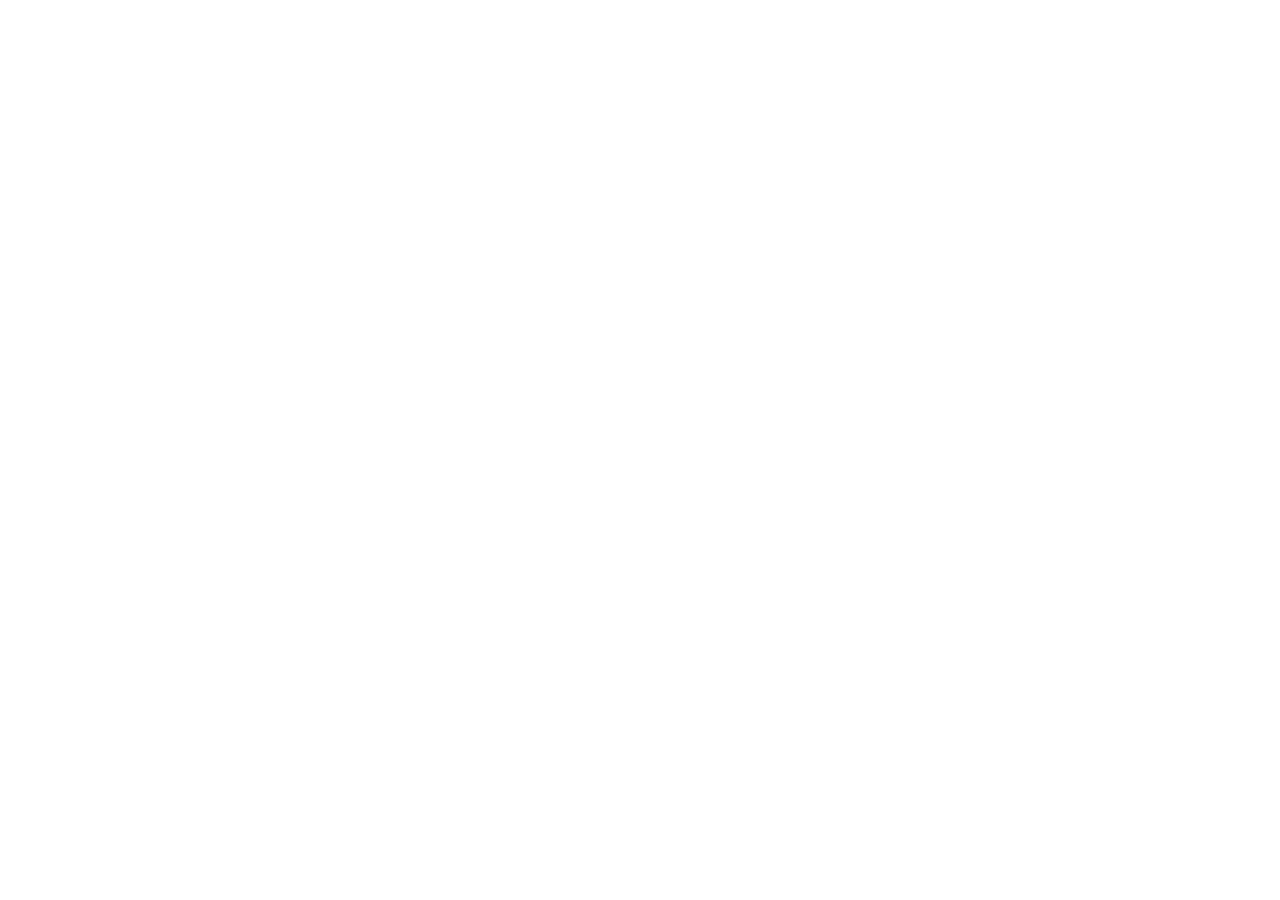
==== index.html @ 23eb6a3d "First commit" ====
<!doctype html>
<html lang="en">
<head>
    <meta charset="UTF-8">

    <meta content="width=device-width, initial-scale=1" name="viewport">
    <script defer src="script.js" type="module"></script>
    <title>Document</title>
</head>
<body>

</body>
</html>
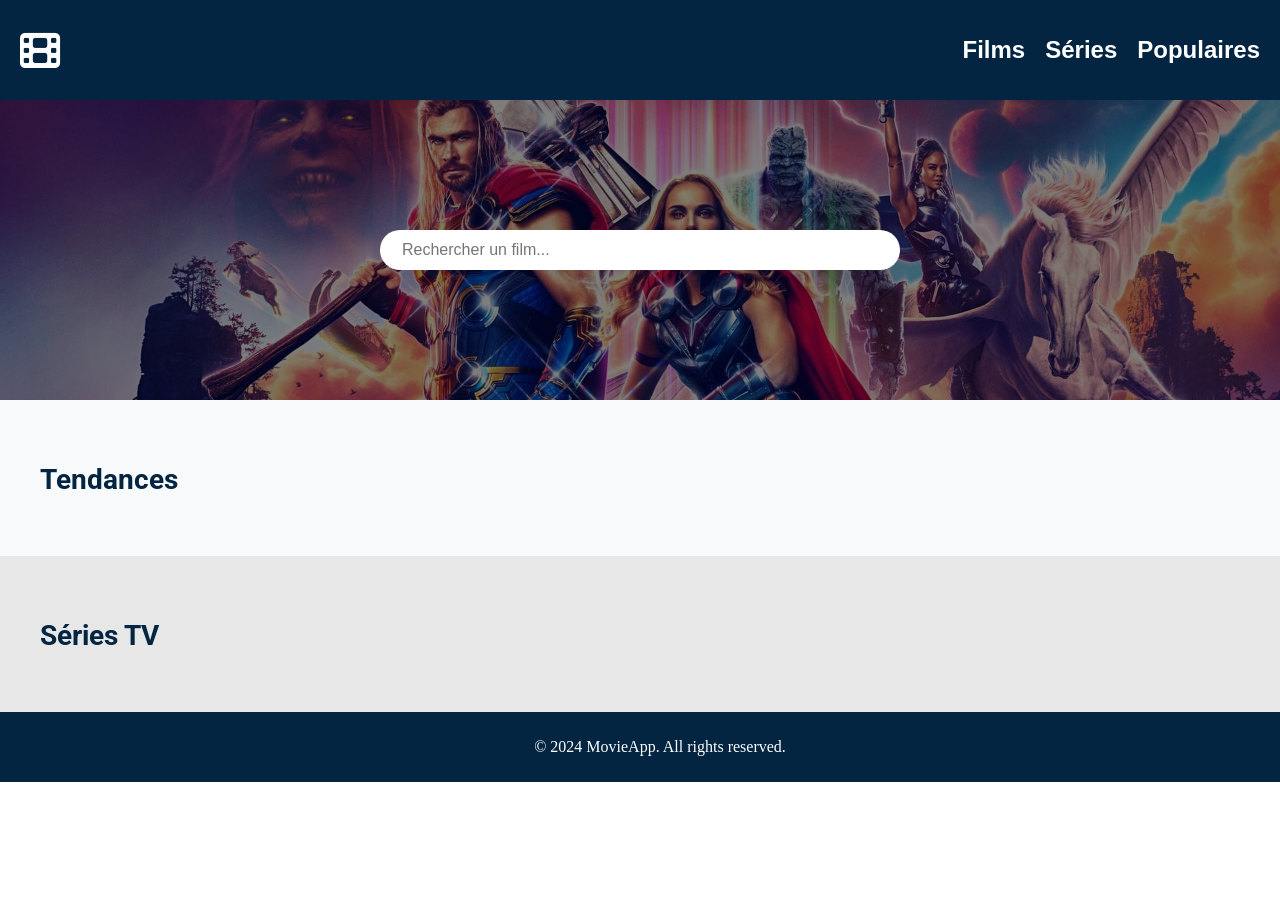
==== commit 308edc00: "HTML base & CSS upload" ====
--- a/index.html
+++ b/index.html
@@ -2,12 +2,47 @@
 <html lang="en">
 <head>
     <meta charset="UTF-8">
+    <link href="https://cdnjs.cloudflare.com/ajax/libs/font-awesome/6.5.0/css/all.min.css" rel="stylesheet">
 
+    <link href="style.css" rel="stylesheet">
     <meta content="width=device-width, initial-scale=1" name="viewport">
     <script defer src="script.js" type="module"></script>
     <title>Document</title>
 </head>
 <body>
+<header>
+    <a href="index.html">
+        <i class="fa-solid fa-film"></i>
+    </a>
+    <nav>
+        <a href="#">Films</a>
+        <a href="#">Séries</a>
+        <a href="#">Populaires</a>
+    </nav>
+</header>
+<section class="avengers">
+    <div class="search-bar">
+        <input placeholder="Rechercher un film..." type="text">
+    </div>
+</section>
+<section class="movies">
+    <div class="container">
+        <h2>Tendances</h2>
+        <div class="movie-list" id="movie-list">
 
+        </div>
+    </div>
+</section>
+<section class="series">
+    <div class="container">
+        <h2>Séries TV</h2>
+        <div class="serie-list" id="serie-list">
+
+        </div>
+    </div>
+</section>
+<footer>
+    <p>© 2024 MovieApp. All rights reserved.</p>
+</footer>
 </body>
 </html>
--- a/style.css
+++ b/style.css
@@ -0,0 +1,114 @@
+@import url('https://fonts.googleapis.com/css2?family=Roboto:ital,wght@0,100..900;1,100..900&display=swap');
+
+body {
+    background-color: #ffffff;
+    margin: 0;
+    padding: 0;
+}
+
+header {
+    background-color: #032541;
+    height: 100px;
+    display: flex;
+    align-items: center;
+    justify-content: space-between;
+    padding: 0 20px;
+
+}
+
+nav {
+    display: flex;
+    gap: 20px;
+    font-family: "Roboto Light", sans-serif;
+    font-weight: 900;
+    font-size: 24px;
+}
+
+ul {
+    margin: 0;
+    padding: 0;
+}
+
+header a {
+    color: white;
+    text-decoration: none;
+}
+
+header i {
+    color: white;
+    font-size: 40px;
+}
+
+.avengers {
+    background-image: linear-gradient(rgba(0, 0, 0, 0.5), rgba(0, 0, 0, 0.5)), url('images/avengers.jpg');
+    background-size: cover;
+    background-position: center;
+    height: 300px;
+    display: flex;
+    align-items: center;
+    justify-content: center;
+    padding: 0 40px;
+}
+
+.search-bar {
+    display: flex;
+
+    align-items: center;
+    background-color: white;
+    border-radius: 30px;
+    padding: 10px 20px;
+    width: 40%;
+}
+
+.search-bar input {
+    border: none;
+    outline: none;
+    width: 100%;
+    font-size: 16px;
+}
+
+footer {
+    background-color: #032541;
+    color: white;
+    display: flex;
+    align-items: center;
+    justify-content: center;
+    padding: 0 20px;
+    width: 100%;
+    height: 70px;
+}
+
+.movies {
+    padding: 40px 20px;
+    background-color: #f8f9fa;
+}
+
+.container {
+    max-width: 1200px;
+    margin: 0 auto;
+}
+
+.movies h2 {
+    font-family: "Roboto", sans-serif;
+    font-size: 28px;
+    margin-bottom: 20px;
+    color: #032541;
+}
+
+.movie-list {
+    display: grid;
+    grid-template-columns: repeat(auto-fill, minmax(250px, 1fr));
+    gap: 20px;
+}
+
+.series {
+    padding: 40px 20px;
+    background-color: #E7E7E7;
+}
+
+.series h2 {
+    font-family: "Roboto", sans-serif;
+    font-size: 28px;
+    margin-bottom: 20px;
+    color: #032541;
+}
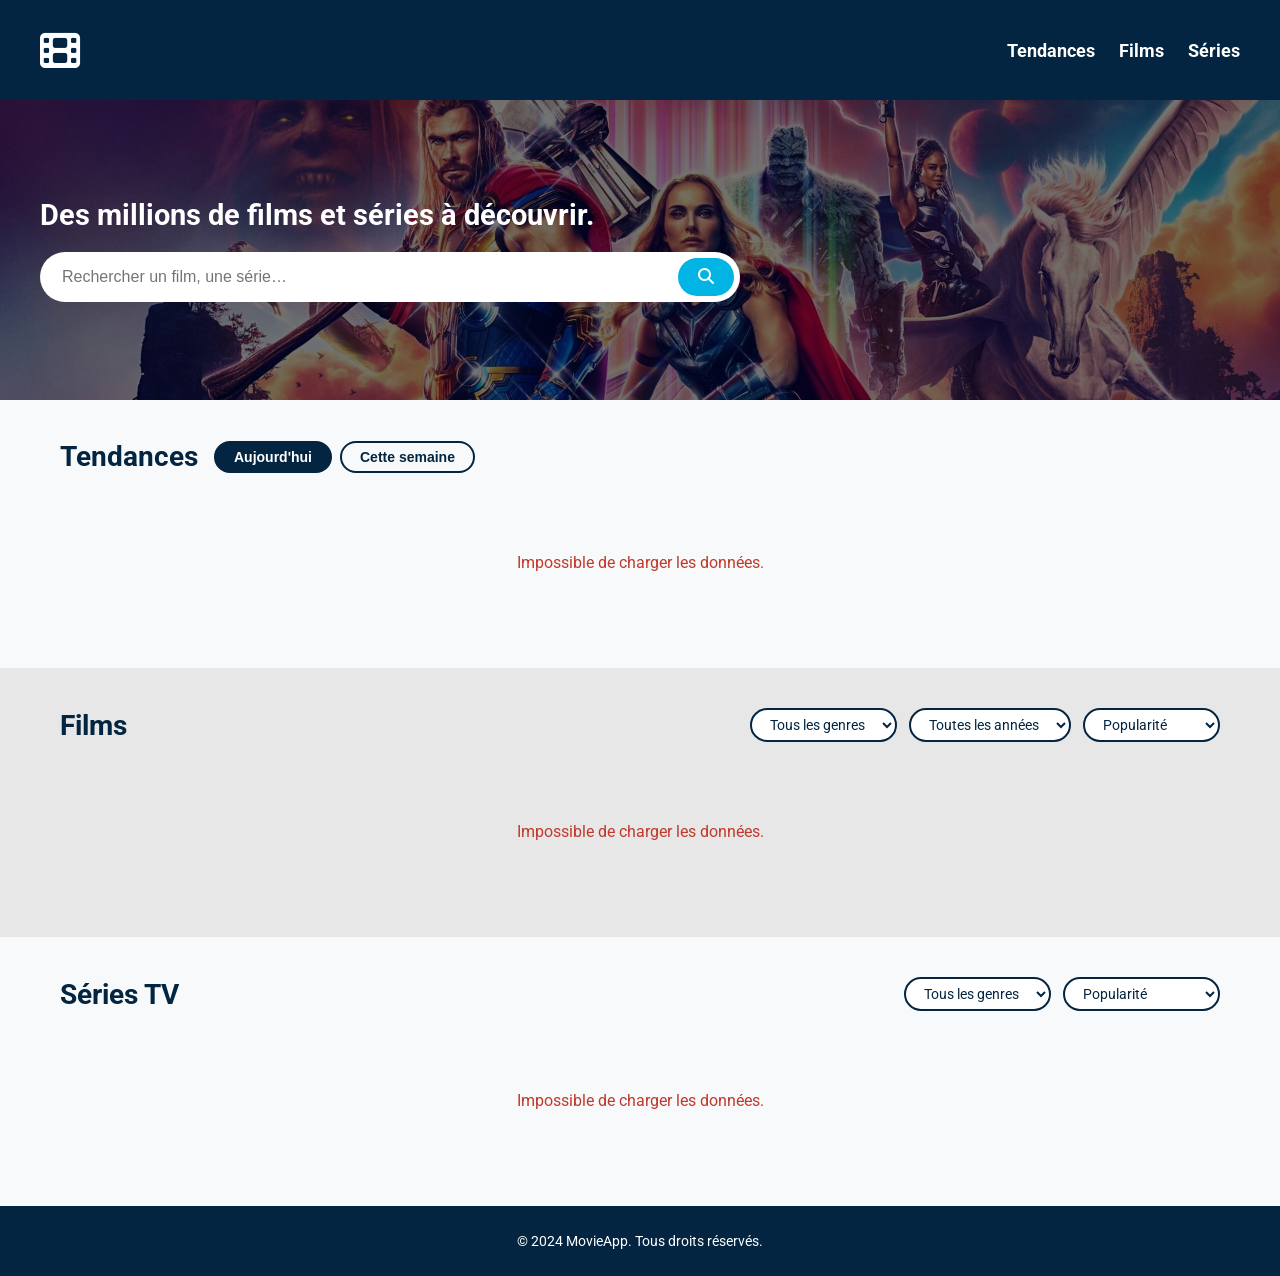
==== commit 6374ce2b: "commit test" ====
--- a/index.html
+++ b/index.html
@@ -1,48 +1,102 @@
 <!doctype html>
-<html lang="en">
+<html lang="fr">
 <head>
     <meta charset="UTF-8">
+    <meta content="width=device-width, initial-scale=1" name="viewport">
     <link href="https://cdnjs.cloudflare.com/ajax/libs/font-awesome/6.5.0/css/all.min.css" rel="stylesheet">
-
     <link href="style.css" rel="stylesheet">
-    <meta content="width=device-width, initial-scale=1" name="viewport">
     <script defer src="script.js" type="module"></script>
-    <title>Document</title>
+    <title>MovieApp</title>
 </head>
 <body>
+
 <header>
-    <a href="index.html">
+    <a aria-label="Accueil" href="index.html">
         <i class="fa-solid fa-film"></i>
     </a>
     <nav>
-        <a href="#">Films</a>
-        <a href="#">Séries</a>
-        <a href="#">Populaires</a>
+        <a href="#tendances">Tendances</a>
+        <a href="#films">Films</a>
+        <a href="#series">Séries</a>
     </nav>
 </header>
-<section class="avengers">
-    <div class="search-bar">
-        <input placeholder="Rechercher un film..." type="text">
-    </div>
-</section>
-<section class="movies">
-    <div class="container">
-        <h2>Tendances</h2>
-        <div class="movie-list" id="movie-list">
 
+<section class="hero">
+    <div class="hero-contenu">
+        <h1>Des millions de films et séries à découvrir.</h1>
+        <div class="barre-recherche">
+            <input id="input-recherche" placeholder="Rechercher un film, une série…" type="text">
+            <button id="bouton-recherche">
+                <i class="fa-solid fa-magnifying-glass"></i>
+            </button>
         </div>
     </div>
 </section>
-<section class="series">
-    <div class="container">
-        <h2>Séries TV</h2>
-        <div class="serie-list" id="serie-list">
 
+<section class="zone-resultats" hidden id="zone-resultats"></section>
+
+<section id="tendances">
+    <div class="contenu">
+        <div class="en-tete-section">
+            <h2>Tendances</h2>
+            <div class="boutons-filtre" id="filtres-tendances">
+                <button class="actif" data-periode="day">Aujourd'hui</button>
+                <button data-periode="week">Cette semaine</button>
+            </div>
         </div>
+        <div class="grille" id="liste-tendances"></div>
     </div>
 </section>
+
+<section id="films">
+    <div class="contenu">
+        <div class="en-tete-section">
+            <h2>Films</h2>
+            <div class="selects-filtre" id="filtres-films">
+                <select data-filtre="with_genres">
+                    <option value="">Tous les genres</option>
+                </select>
+                <select data-filtre="primary_release_year">
+                    <option value="">Toutes les années</option>
+                    <option value="2025">2025</option>
+                    <option value="2024">2024</option>
+                    <option value="2023">2023</option>
+                    <option value="2022">2022</option>
+                    <option value="2021">2021</option>
+                </select>
+                <select data-filtre="sort_by">
+                    <option value="popularity.desc">Popularité</option>
+                    <option value="vote_average.desc">Note</option>
+                    <option value="release_date.desc">Date de sortie</option>
+                </select>
+            </div>
+        </div>
+        <div class="grille" id="liste-films"></div>
+    </div>
+</section>
+
+<section id="series">
+    <div class="contenu">
+        <div class="en-tete-section">
+            <h2>Séries TV</h2>
+            <div class="selects-filtre" id="filtres-series">
+                <select data-filtre="with_genres">
+                    <option value="">Tous les genres</option>
+                </select>
+                <select data-filtre="sort_by">
+                    <option value="popularity.desc">Popularité</option>
+                    <option value="vote_average.desc">Note</option>
+                    <option value="first_air_date.desc">Date de diffusion</option>
+                </select>
+            </div>
+        </div>
+        <div class="grille" id="liste-series"></div>
+    </div>
+</section>
+
 <footer>
-    <p>© 2024 MovieApp. All rights reserved.</p>
+    <p>© 2024 MovieApp. Tous droits réservés.</p>
 </footer>
+
 </body>
 </html>
--- a/style.css
+++ b/style.css
@@ -1,27 +1,23 @@
 @import url('https://fonts.googleapis.com/css2?family=Roboto:ital,wght@0,100..900;1,100..900&display=swap');
 
+:root {
+    --bleu-fonce: #032541;
+    --bleu-clair: #01b4e4;
+    --gris-clair: #f8f9fa;
+    --gris-moyen: #e7e7e7;
+    --blanc: #ffffff;
+    --texte-gris: #666;
+}
+
+*, *::before, *::after {
+    box-sizing: border-box;
+}
+
 body {
-    background-color: #ffffff;
+    background-color: var(--gris-clair);
     margin: 0;
     padding: 0;
-}
-
-header {
-    background-color: #032541;
-    height: 100px;
-    display: flex;
-    align-items: center;
-    justify-content: space-between;
-    padding: 0 20px;
-
-}
-
-nav {
-    display: flex;
-    gap: 20px;
-    font-family: "Roboto Light", sans-serif;
-    font-weight: 900;
-    font-size: 24px;
+    font-family: "Roboto", sans-serif;
 }
 
 ul {
@@ -29,86 +25,380 @@
     padding: 0;
 }
 
-header a {
-    color: white;
-    text-decoration: none;
-}
-
-header i {
-    color: white;
-    font-size: 40px;
-}
-
-.avengers {
-    background-image: linear-gradient(rgba(0, 0, 0, 0.5), rgba(0, 0, 0, 0.5)), url('images/avengers.jpg');
+header {
+    background-color: var(--bleu-fonce);
+    height: 100px;
+    display: flex;
+    align-items: center;
+    justify-content: space-between;
+    padding: 0 40px;
+    position: sticky;
+    top: 0;
+    z-index: 100;
+
+    & a {
+        color: white;
+        text-decoration: none;
+    }
+
+    & i {
+        color: white;
+        font-size: 40px;
+    }
+
+    & nav {
+        display: flex;
+        gap: 24px;
+        font-weight: 700;
+        font-size: 18px;
+
+        & a {
+            color: white;
+            text-decoration: none;
+            transition: color 0.2s;
+
+            &:hover {
+                color: var(--bleu-clair);
+            }
+        }
+    }
+}
+
+.hero {
+    background-image: linear-gradient(rgba(0, 0, 0, 0.55), rgba(0, 0, 0, 0.55)), url('images/avengers.jpg');
     background-size: cover;
     background-position: center;
-    height: 300px;
-    display: flex;
-    align-items: center;
-    justify-content: center;
-    padding: 0 40px;
-}
-
-.search-bar {
-    display: flex;
-
+    min-height: 300px;
+    display: flex;
+    align-items: center;
+    padding: 40px;
+
+    & .hero-contenu {
+        max-width: 700px;
+        width: 100%;
+
+        & h1 {
+            color: white;
+            font-size: 1.8rem;
+            margin: 0 0 20px;
+        }
+    }
+}
+
+.barre-recherche {
+    display: flex;
     align-items: center;
     background-color: white;
     border-radius: 30px;
-    padding: 10px 20px;
-    width: 40%;
-}
-
-.search-bar input {
-    border: none;
-    outline: none;
+    padding: 6px 6px 6px 20px;
     width: 100%;
+
+    & input {
+        border: none;
+        outline: none;
+        width: 100%;
+        font-size: 16px;
+        background: transparent;
+    }
+
+    & button {
+        background: var(--bleu-clair);
+        border: none;
+        border-radius: 30px;
+        color: white;
+        padding: 10px 20px;
+        cursor: pointer;
+        font-size: 16px;
+        transition: background 0.2s;
+        flex-shrink: 0;
+
+        &:hover {
+            background: var(--bleu-fonce);
+        }
+    }
+}
+
+@media (max-width: 768px) {
+    header {
+        padding: 0 16px;
+        height: 70px;
+
+        & i {
+            font-size: 28px;
+        }
+
+        & nav {
+            gap: 14px;
+            font-size: 15px;
+        }
+    }
+
+    .hero {
+        padding: 24px 16px;
+    }
+
+    .en-tete-section {
+        flex-direction: column;
+        align-items: flex-start;
+    }
+
+    .selects-filtre {
+        margin-left: 0;
+    }
+
+    .grille {
+        grid-template-columns: repeat(auto-fill, minmax(150px, 1fr));
+        gap: 16px;
+    }
+}
+
+
+.zone-resultats {
+    padding: 30px 20px;
+    background: white;
+    border-bottom: 2px solid var(--gris-moyen);
+
+    & h2 {
+        color: var(--bleu-fonce);
+        margin-bottom: 20px;
+    }
+}
+
+.contenu {
+    max-width: 1200px;
+    margin: 0 auto;
+    padding: 0 20px;
+}
+
+@media (max-width: 480px) {
+    .grille {
+        grid-template-columns: repeat(2, 1fr);
+    }
+}
+
+#tendances {
+    padding: 40px 0;
+    background-color: var(--gris-clair);
+}
+
+#films {
+    padding: 40px 0;
+    background-color: var(--gris-moyen);
+}
+
+#series {
+    padding: 40px 0;
+    background-color: var(--gris-clair);
+}
+
+.en-tete-section {
+    display: flex;
+    align-items: center;
+    flex-wrap: wrap;
+    gap: 16px;
+    margin-bottom: 24px;
+
+    & h2 {
+        font-size: 28px;
+        color: var(--bleu-fonce);
+        margin: 0;
+    }
+}
+
+.boutons-filtre {
+    display: flex;
+    gap: 8px;
+
+    & button {
+        background: transparent;
+        border: 2px solid var(--bleu-fonce);
+        border-radius: 20px;
+        padding: 6px 18px;
+        font-size: 14px;
+        font-weight: 600;
+        cursor: pointer;
+        color: var(--bleu-fonce);
+        transition: all 0.2s;
+
+        &:hover, &.actif {
+            background: var(--bleu-fonce);
+            color: white;
+        }
+    }
+}
+
+.selects-filtre {
+    display: flex;
+    gap: 12px;
+    flex-wrap: wrap;
+    margin-left: auto;
+
+    & select {
+        border: 2px solid var(--bleu-fonce);
+        border-radius: 20px;
+        padding: 6px 14px;
+        font-size: 14px;
+        font-family: "Roboto", sans-serif;
+        color: var(--bleu-fonce);
+        background: white;
+        cursor: pointer;
+        outline: none;
+
+        &:hover {
+            border-color: var(--bleu-clair);
+        }
+    }
+}
+
+.grille {
+    display: grid;
+    grid-template-columns: repeat(auto-fill, minmax(200px, 1fr));
+    gap: 24px;
+}
+
+.carte {
+    background: var(--blanc);
+    border-radius: 12px;
+    box-shadow: 0 4px 16px rgba(0, 0, 0, 0.12);
+    overflow: hidden;
+    animation: apparition 0.4s ease both;
+    transition: transform 0.2s, box-shadow 0.2s;
+
+    &:hover {
+        transform: translateY(-6px);
+        box-shadow: 0 12px 32px rgba(0, 0, 0, 0.2);
+    }
+
+    & a {
+        display: flex;
+        flex-direction: column;
+        text-decoration: none;
+        color: inherit;
+    }
+
+    & .carte-image {
+        position: relative;
+        aspect-ratio: 2/3;
+        overflow: hidden;
+
+        & img {
+            width: 100%;
+            height: 100%;
+            object-fit: cover;
+            display: block;
+            transition: transform 0.3s;
+        }
+
+        &:hover img {
+            transform: scale(1.05);
+        }
+
+        & .carte-note {
+            position: absolute;
+            bottom: 10px;
+            left: 10px;
+            background: var(--bleu-fonce);
+            color: white;
+            font-weight: 700;
+            font-size: 13px;
+            padding: 3px 8px;
+            border-radius: 20px;
+        }
+    }
+
+    & .carte-info {
+        padding: 12px;
+
+        & h3 {
+            font-size: 15px;
+            font-weight: 700;
+            margin: 0 0 4px;
+            overflow: hidden;
+            display: -webkit-box;
+            -webkit-line-clamp: 2;
+            -webkit-box-orient: vertical;
+        }
+
+        & p {
+            font-size: 13px;
+            color: var(--texte-gris);
+            margin: 0;
+        }
+    }
+}
+
+.chargement {
+    grid-column: 1 / -1;
+    display: flex;
+    justify-content: center;
+    align-items: center;
+    gap: 10px;
+    padding: 60px 0;
+
+    & span {
+        display: inline-block;
+        width: 12px;
+        height: 12px;
+        border-radius: 50%;
+        background: var(--bleu-clair);
+        animation: rebond 1.2s infinite ease-in-out;
+
+        &:nth-child(2) {
+            animation-delay: 0.2s;
+        }
+
+        &:nth-child(3) {
+            animation-delay: 0.4s;
+        }
+    }
+}
+
+.message-erreur, .message-vide {
+    grid-column: 1 / -1;
+    text-align: center;
+    padding: 40px;
+    color: var(--texte-gris);
     font-size: 16px;
 }
 
+.message-erreur {
+    color: #c0392b;
+}
+
 footer {
-    background-color: #032541;
+    background-color: var(--bleu-fonce);
     color: white;
     display: flex;
     align-items: center;
     justify-content: center;
     padding: 0 20px;
-    width: 100%;
     height: 70px;
-}
-
-.movies {
-    padding: 40px 20px;
-    background-color: #f8f9fa;
-}
-
-.container {
-    max-width: 1200px;
-    margin: 0 auto;
-}
-
-.movies h2 {
-    font-family: "Roboto", sans-serif;
-    font-size: 28px;
-    margin-bottom: 20px;
-    color: #032541;
-}
-
-.movie-list {
-    display: grid;
-    grid-template-columns: repeat(auto-fill, minmax(250px, 1fr));
-    gap: 20px;
-}
-
-.series {
-    padding: 40px 20px;
-    background-color: #E7E7E7;
-}
-
-.series h2 {
-    font-family: "Roboto", sans-serif;
-    font-size: 28px;
-    margin-bottom: 20px;
-    color: #032541;
-}
+
+    & p {
+        margin: 0;
+        font-size: 14px;
+    }
+}
+
+@keyframes apparition {
+    from {
+        opacity: 0;
+        transform: translateY(20px);
+    }
+    to {
+        opacity: 1;
+        transform: translateY(0);
+    }
+}
+
+@keyframes rebond {
+    0%, 80%, 100% {
+        transform: scale(0.6);
+        opacity: 0.4;
+    }
+    40% {
+        transform: scale(1);
+        opacity: 1;
+    }
+}
+
